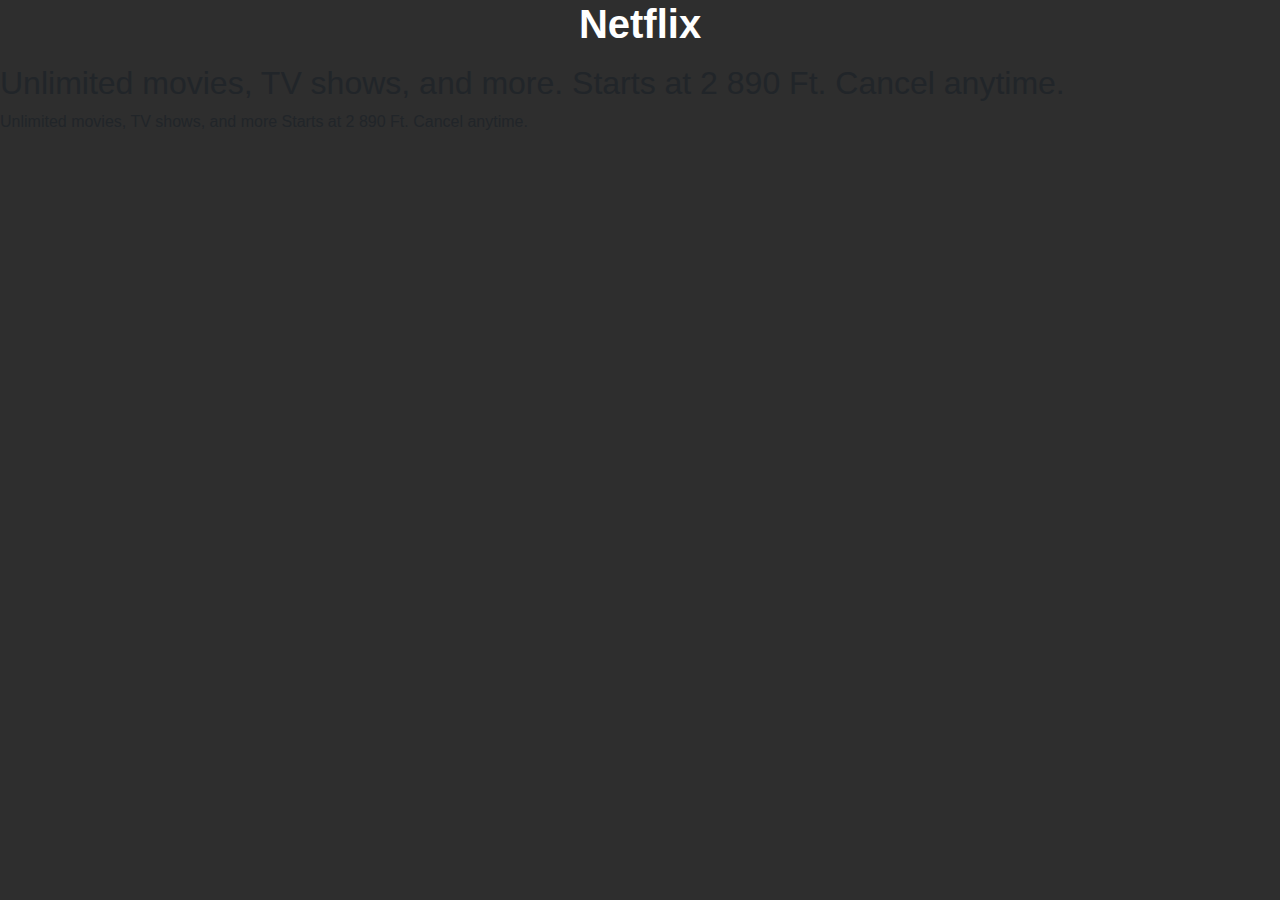
==== netflix/index.html @ 434d0cf0 "Elso ora" ====
<!DOCTYPE html>
<html lang="en">
<head>
    <meta charset="UTF-8">
    <meta name="viewport" content="width=device-width, initial-scale=1.0">
    <link rel="stylesheet" href="https://cdn.jsdelivr.net/npm/bootstrap@4.3.1/dist/css/bootstrap.min.css" integrity="sha384-ggOyR0iXCbMQv3Xipma34MD+dH/1fQ784/j6cY/iJTQUOhcWr7x9JvoRxT2MZw1T" crossorigin="anonymous">
    <link rel="stylesheet" href="netflix.css">
    <title>Netflix Bemutatás</title>
</head>
<body>
    <h1>
        <b>Netflix</b>
    </h1>
    <p>
    <h2>
        Unlimited movies, TV shows, and more. Starts at 2 890 Ft. Cancel anytime.
    </h2>
        Unlimited movies, TV shows, and more
        Starts at 2 890 Ft. Cancel anytime.
    </p>
</body>
</html>
---- netflix/netflix.css ----
body{
    background-color: #2e2e2e;
}

h1{
    color: white;
    text-align: center;
}
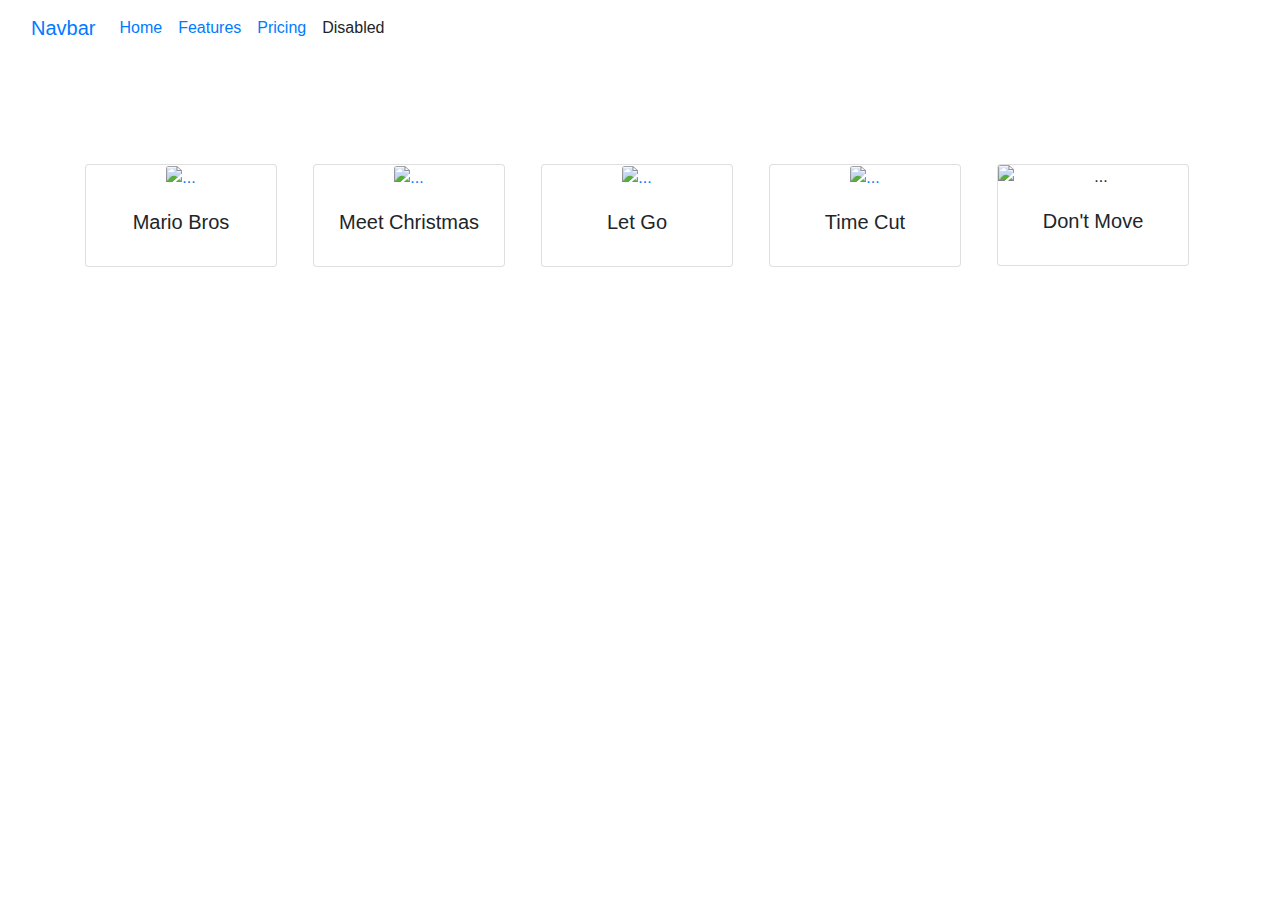
==== commit 2ea7a1e2: "ccc" ====
--- a/netflix/index.html
+++ b/netflix/index.html
@@ -8,15 +8,84 @@
     <title>Netflix Bemutatás</title>
 </head>
 <body>
-    <h1>
-        <b>Netflix</b>
-    </h1>
-    <p>
+    <nav class="navbar navbar-expand-lg bg-body-tertiary">
+        <div class="container-fluid">
+          <a class="navbar-brand" href="#">Navbar</a>
+          <button class="navbar-toggler" type="button" data-bs-toggle="collapse" data-bs-target="#navbarNav" aria-controls="navbarNav" aria-expanded="false" aria-label="Toggle navigation">
+            <span class="navbar-toggler-icon"></span>
+          </button>
+          <div class="collapse navbar-collapse" id="navbarNav">
+            <ul class="navbar-nav">
+              <li class="nav-item">
+                <a class="nav-link active" aria-current="page" href="#">Home</a>
+              </li>
+              <li class="nav-item">
+                <a class="nav-link" href="#">Features</a>
+              </li>
+              <li class="nav-item">
+                <a class="nav-link" href="#">Pricing</a>
+              </li>
+              <li class="nav-item">
+                <a class="nav-link disabled" aria-disabled="true">Disabled</a>
+              </li>
+            </ul>
+          </div>
+        </div>
+      </nav>
     <h2>
-        Unlimited movies, TV shows, and more. Starts at 2 890 Ft. Cancel anytime.
+        Unlimited movies, TV shows, and more.
     </h2>
-        Unlimited movies, TV shows, and more
+    <h3>
         Starts at 2 890 Ft. Cancel anytime.
-    </p>
+    </h3>
+    <p></p>
+        <div class="container text-center">
+            <div class="row">
+                <div class="col">
+                    <div class="card text-bg-primary mb-3" style="width: 12rem;">
+                    <a href="https://www.netflix.com/signup/registration?previousMode=welcome&locale=en-HU"><img src="https://occ-0-1489-1490.1.nflxso.net/dnm/api/v6/mAcAr9TxZIVbINe88xb3Teg5_OA/[base64].webp?r=63b" class="card-img-top" alt="..."></a>
+                    <div class="card-body">
+                    <h5 class="card-title">Mario Bros</h5>
+                </div>
+            </div>
+                </div>
+                <div class="col">
+                    <div class="card" style="width: 12rem;">
+                    <a href="https://www.netflix.com/signup/registration?previousMode=welcome&locale=en-HU"><img src="https://occ-0-1489-1490.1.nflxso.net/dnm/api/v6/mAcAr9TxZIVbINe88xb3Teg5_OA/[base64].webp?r=c0a" class="card-img-top" alt="..."></a>
+
+                    <div class="card-body">
+                    <h5 class="card-title">Meet Christmas</h5>
+                </div>
+            </div>
+                </div>
+                <div class="col">
+                    <div class="card" style="width: 12rem;">
+                    <a href="https://www.netflix.com/signup/registration?previousMode=welcome&locale=en-HU"><img src="https://occ-0-1489-1490.1.nflxso.net/dnm/api/v6/mAcAr9TxZIVbINe88xb3Teg5_OA/[base64].webp?r=71d" class="card-img-top" alt="..."></a>
+
+                    <div class="card-body">
+                    <h5 class="card-title">Let Go</h5>
+                </div>
+            </div>
+                </div>
+                <div class="col">
+                    <div class="card" style="width: 12rem;">
+                    <a href="https://www.netflix.com/signup/registration?previousMode=welcome&locale=en-HU"><img src="https://occ-0-1489-1490.1.nflxso.net/dnm/api/v6/mAcAr9TxZIVbINe88xb3Teg5_OA/[base64].webp?r=688" class="card-img-top" alt="..."></a>
+
+                    <div class="card-body">
+                    <h5 class="card-title">Time Cut</h5>
+                </div>
+            </div>
+                </div>
+                <div class="col">
+                    <div class="card" style="width: 12rem;">
+                    <img src="https://occ-0-1489-1490.1.nflxso.net/dnm/api/v6/mAcAr9TxZIVbINe88xb3Teg5_OA/[base64].webp?r=7e5" class="card-img-top" alt="..."></a>
+
+                    <div class="card-body">
+                    <h5 class="card-title">Don't Move</h5>
+                </div>
+            </div>
+        </div>
+    </div>
+</div>
 </body>
 </html>--- a/netflix/netflix.css
+++ b/netflix/netflix.css
@@ -1,8 +1,21 @@
 body{
-    background-color: #2e2e2e;
+    background-image: url(https://raw.githubusercontent.com/patrik238/patrik238.github.io/refs/heads/main/netflix/kep/hatter.png);
+    background-repeat: no-repeat;
+    background-size: cover;
 }
 
 h1{
     color: white;
     text-align: center;
-}+}
+
+h2, h3 {
+    text-align: center;
+    color: white;
+    padding: 3px;
+}
+
+body, html{
+    height: 100%;
+    box-sizing: border-box;
+}
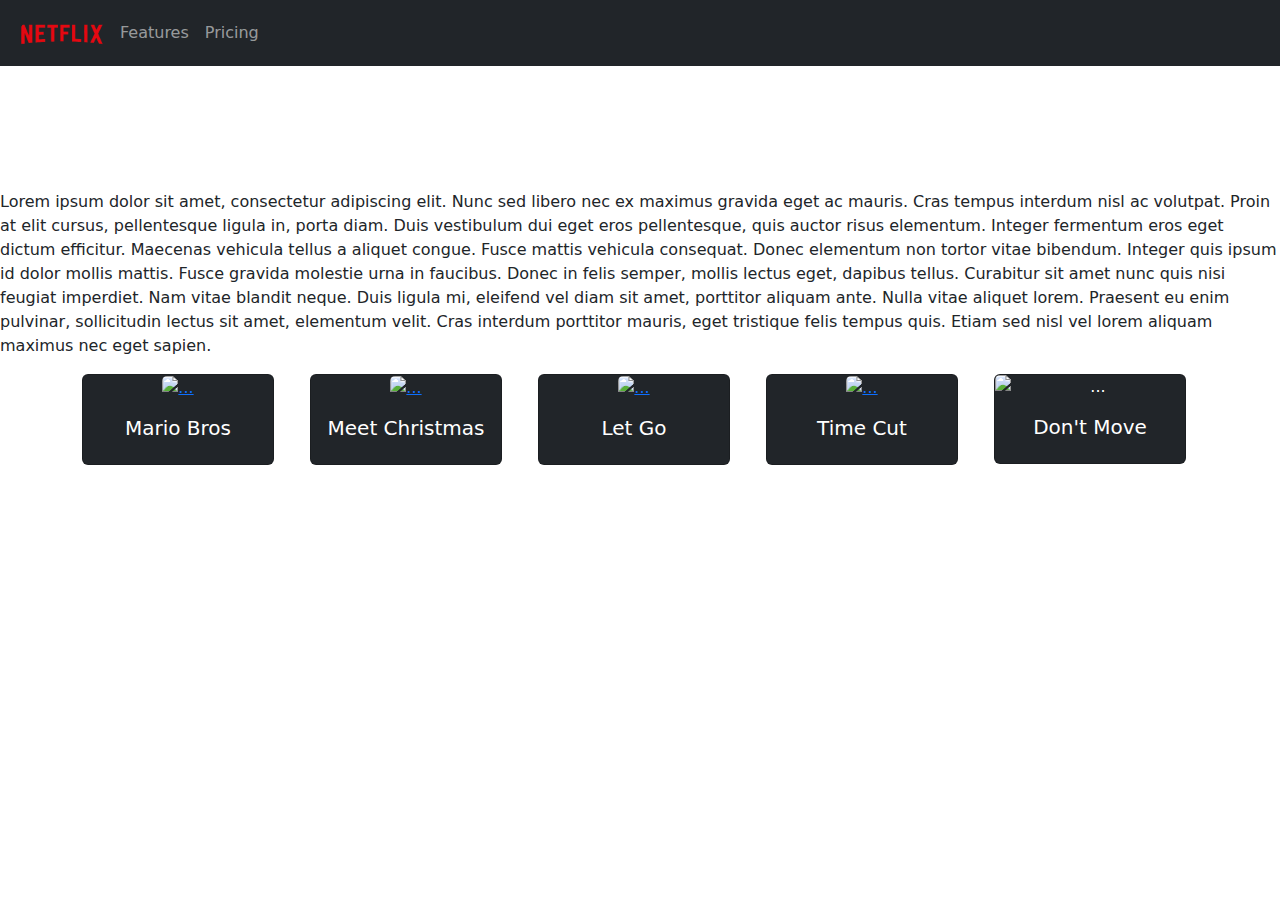
==== commit 3328af40: "cc" ====
--- a/netflix/index.html
+++ b/netflix/index.html
@@ -3,46 +3,40 @@
 <head>
     <meta charset="UTF-8">
     <meta name="viewport" content="width=device-width, initial-scale=1.0">
-    <link rel="stylesheet" href="https://cdn.jsdelivr.net/npm/bootstrap@4.3.1/dist/css/bootstrap.min.css" integrity="sha384-ggOyR0iXCbMQv3Xipma34MD+dH/1fQ784/j6cY/iJTQUOhcWr7x9JvoRxT2MZw1T" crossorigin="anonymous">
+    <link href="https://cdn.jsdelivr.net/npm/bootstrap@5.3.3/dist/css/bootstrap.min.css" rel="stylesheet" integrity="sha384-QWTKZyjpPEjISv5WaRU9OFeRpok6YctnYmDr5pNlyT2bRjXh0JMhjY6hW+ALEwIH" crossorigin="anonymous">
     <link rel="stylesheet" href="netflix.css">
     <title>Netflix Bemutatás</title>
 </head>
 <body>
-    <nav class="navbar navbar-expand-lg bg-body-tertiary">
-        <div class="container-fluid">
-          <a class="navbar-brand" href="#">Navbar</a>
-          <button class="navbar-toggler" type="button" data-bs-toggle="collapse" data-bs-target="#navbarNav" aria-controls="navbarNav" aria-expanded="false" aria-label="Toggle navigation">
-            <span class="navbar-toggler-icon"></span>
-          </button>
-          <div class="collapse navbar-collapse" id="navbarNav">
-            <ul class="navbar-nav">
-              <li class="nav-item">
-                <a class="nav-link active" aria-current="page" href="#">Home</a>
-              </li>
-              <li class="nav-item">
-                <a class="nav-link" href="#">Features</a>
-              </li>
-              <li class="nav-item">
-                <a class="nav-link" href="#">Pricing</a>
-              </li>
-              <li class="nav-item">
-                <a class="nav-link disabled" aria-disabled="true">Disabled</a>
-              </li>
-            </ul>
-          </div>
-        </div>
-      </nav>
+    <nav class="navbar navbar-expand-lg bg-dark" data-bs-theme="dark">
+    <div class="container-fluid">
+    <img src="kep/netflixlogohatter-removebg-preview.png" alt="Bootstrap" width="100" height="50">
+    <button class="navbar-toggler" type="button" data-bs-toggle="collapse" data-bs-target="#navbarNavAltMarkup" aria-controls="navbarNavAltMarkup" aria-expanded="false" aria-label="Toggle navigation">
+      <span class="navbar-toggler-icon"></span>
+    </button>
+    <div class="collapse navbar-collapse" id="navbarNavAltMarkup">
+      <div class="navbar-nav">
+        <a class="nav-link" href="#">Features</a>
+        <a class="nav-link" href="#">Pricing</a>
+      </div>
+    </div>
+  </div>
+</nav>
+    <h1>
+        Unlimited movies, TV shows, and more.
+    </h1>
     <h2>
-        Unlimited movies, TV shows, and more.
+        Starts at 2 890 Ft. Cancel anytime.
     </h2>
-    <h3>
-        Starts at 2 890 Ft. Cancel anytime.
-    </h3>
-    <p></p>
+    <p>
+        Lorem ipsum dolor sit amet, consectetur adipiscing elit. Nunc sed libero nec ex maximus gravida eget ac mauris. Cras tempus interdum nisl ac volutpat. Proin at elit cursus, pellentesque ligula in, porta diam. Duis vestibulum dui eget eros pellentesque, quis auctor risus elementum. Integer fermentum eros eget dictum efficitur. Maecenas vehicula tellus a aliquet congue. Fusce mattis vehicula consequat. Donec elementum non tortor vitae bibendum. Integer quis ipsum id dolor mollis mattis. Fusce gravida molestie urna in faucibus.
+
+Donec in felis semper, mollis lectus eget, dapibus tellus. Curabitur sit amet nunc quis nisi feugiat imperdiet. Nam vitae blandit neque. Duis ligula mi, eleifend vel diam sit amet, porttitor aliquam ante. Nulla vitae aliquet lorem. Praesent eu enim pulvinar, sollicitudin lectus sit amet, elementum velit. Cras interdum porttitor mauris, eget tristique felis tempus quis. Etiam sed nisl vel lorem aliquam maximus nec eget sapien.
+    </p>
         <div class="container text-center">
             <div class="row">
                 <div class="col">
-                    <div class="card text-bg-primary mb-3" style="width: 12rem;">
+                    <div class="card text-bg-dark mb-3" style="width: 12rem;">
                     <a href="https://www.netflix.com/signup/registration?previousMode=welcome&locale=en-HU"><img src="https://occ-0-1489-1490.1.nflxso.net/dnm/api/v6/mAcAr9TxZIVbINe88xb3Teg5_OA/[base64].webp?r=63b" class="card-img-top" alt="..."></a>
                     <div class="card-body">
                     <h5 class="card-title">Mario Bros</h5>
@@ -50,7 +44,7 @@
             </div>
                 </div>
                 <div class="col">
-                    <div class="card" style="width: 12rem;">
+                    <div class="card text-bg-dark mb-3" style="width: 12rem;">
                     <a href="https://www.netflix.com/signup/registration?previousMode=welcome&locale=en-HU"><img src="https://occ-0-1489-1490.1.nflxso.net/dnm/api/v6/mAcAr9TxZIVbINe88xb3Teg5_OA/[base64].webp?r=c0a" class="card-img-top" alt="..."></a>
 
                     <div class="card-body">
@@ -59,7 +53,7 @@
             </div>
                 </div>
                 <div class="col">
-                    <div class="card" style="width: 12rem;">
+                    <div class="card text-bg-dark mb-3" style="width: 12rem;">
                     <a href="https://www.netflix.com/signup/registration?previousMode=welcome&locale=en-HU"><img src="https://occ-0-1489-1490.1.nflxso.net/dnm/api/v6/mAcAr9TxZIVbINe88xb3Teg5_OA/[base64].webp?r=71d" class="card-img-top" alt="..."></a>
 
                     <div class="card-body">
@@ -68,7 +62,7 @@
             </div>
                 </div>
                 <div class="col">
-                    <div class="card" style="width: 12rem;">
+                    <div class="card text-bg-dark mb-3" style="width: 12rem;">
                     <a href="https://www.netflix.com/signup/registration?previousMode=welcome&locale=en-HU"><img src="https://occ-0-1489-1490.1.nflxso.net/dnm/api/v6/mAcAr9TxZIVbINe88xb3Teg5_OA/[base64].webp?r=688" class="card-img-top" alt="..."></a>
 
                     <div class="card-body">
@@ -77,7 +71,7 @@
             </div>
                 </div>
                 <div class="col">
-                    <div class="card" style="width: 12rem;">
+                    <div class="card text-bg-dark mb-3" style="width: 12rem;">
                     <img src="https://occ-0-1489-1490.1.nflxso.net/dnm/api/v6/mAcAr9TxZIVbINe88xb3Teg5_OA/[base64].webp?r=7e5" class="card-img-top" alt="..."></a>
 
                     <div class="card-body">
@@ -87,5 +81,6 @@
         </div>
     </div>
 </div>
+<script src="https://cdn.jsdelivr.net/npm/bootstrap@5.3.3/dist/js/bootstrap.bundle.min.js" integrity="sha384-YvpcrYf0tY3lHB60NNkmXc5s9fDVZLESaAA55NDzOxhy9GkcIdslK1eN7N6jIeHz" crossorigin="anonymous"></script>
 </body>
 </html>--- a/netflix/netflix.css
+++ b/netflix/netflix.css
@@ -9,7 +9,7 @@
     text-align: center;
 }
 
-h2, h3 {
+h1, h2 {
     text-align: center;
     color: white;
     padding: 3px;
@@ -19,3 +19,7 @@
     height: 100%;
     box-sizing: border-box;
 }
+
+.navbar{
+    margin-bottom: 10px;
+}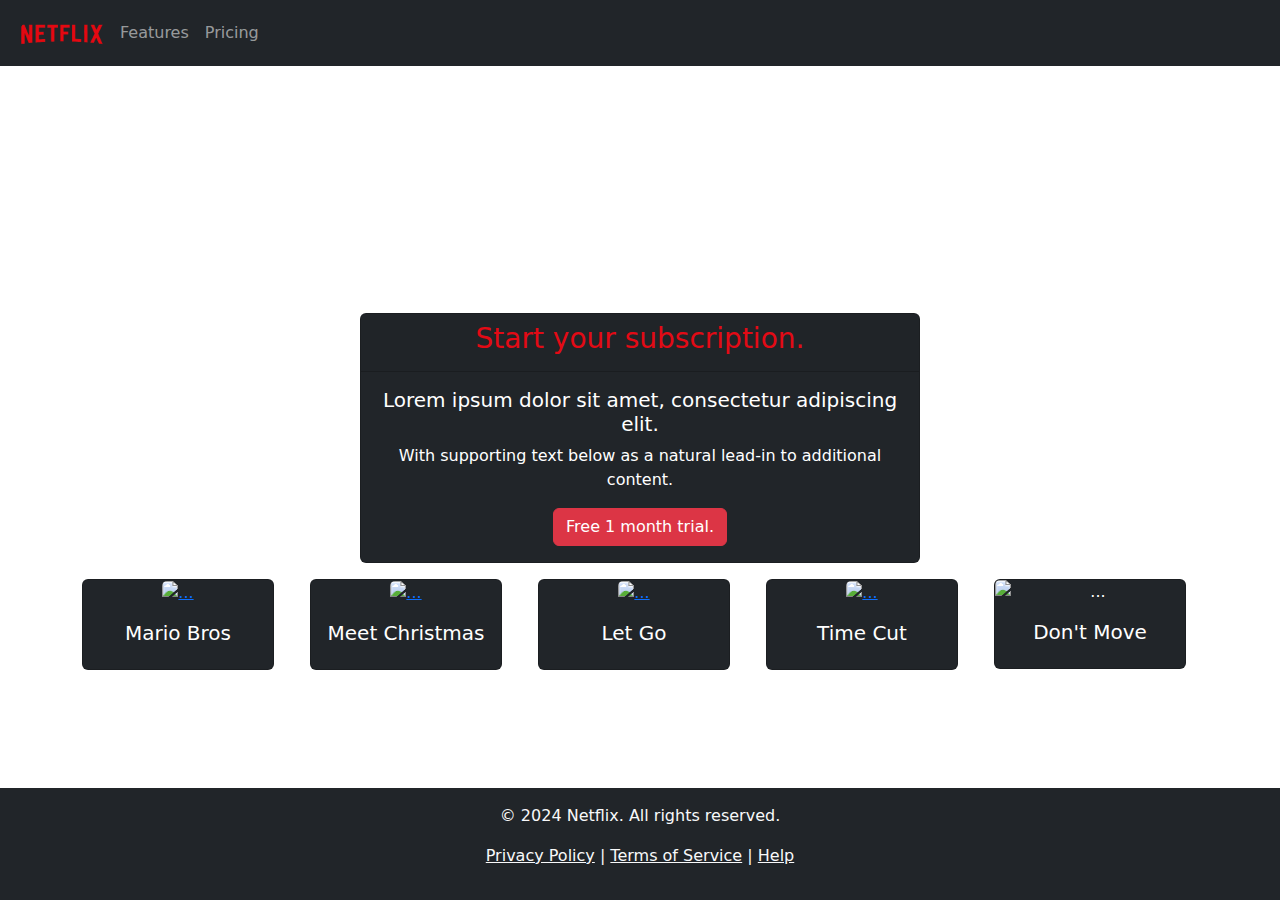
==== commit 10bd5d26: "ccc" ====
--- a/netflix/index.html
+++ b/netflix/index.html
@@ -6,6 +6,7 @@
     <link href="https://cdn.jsdelivr.net/npm/bootstrap@5.3.3/dist/css/bootstrap.min.css" rel="stylesheet" integrity="sha384-QWTKZyjpPEjISv5WaRU9OFeRpok6YctnYmDr5pNlyT2bRjXh0JMhjY6hW+ALEwIH" crossorigin="anonymous">
     <link rel="stylesheet" href="netflix.css">
     <title>Netflix Bemutatás</title>
+    <link rel="shortcut icon" href="https://assets.nflxext.com/us/ffe/siteui/common/icons/nficon2023.ico">
 </head>
 <body>
     <nav class="navbar navbar-expand-lg bg-dark" data-bs-theme="dark">
@@ -28,11 +29,16 @@
     <h2>
         Starts at 2 890 Ft. Cancel anytime.
     </h2>
-    <p>
-        Lorem ipsum dolor sit amet, consectetur adipiscing elit. Nunc sed libero nec ex maximus gravida eget ac mauris. Cras tempus interdum nisl ac volutpat. Proin at elit cursus, pellentesque ligula in, porta diam. Duis vestibulum dui eget eros pellentesque, quis auctor risus elementum. Integer fermentum eros eget dictum efficitur. Maecenas vehicula tellus a aliquet congue. Fusce mattis vehicula consequat. Donec elementum non tortor vitae bibendum. Integer quis ipsum id dolor mollis mattis. Fusce gravida molestie urna in faucibus.
-
-Donec in felis semper, mollis lectus eget, dapibus tellus. Curabitur sit amet nunc quis nisi feugiat imperdiet. Nam vitae blandit neque. Duis ligula mi, eleifend vel diam sit amet, porttitor aliquam ante. Nulla vitae aliquet lorem. Praesent eu enim pulvinar, sollicitudin lectus sit amet, elementum velit. Cras interdum porttitor mauris, eget tristique felis tempus quis. Etiam sed nisl vel lorem aliquam maximus nec eget sapien.
-    </p>
+    <div class="card text-center card text-bg-dark mb-3" style="max-width: 35rem; margin:auto;">
+        <div class="card-header">
+          <h3 id="subscription">Start your subscription.</h1>
+        </div>
+        <div class="card-body">
+          <h5 class="card-title">Lorem ipsum dolor sit amet, consectetur adipiscing elit.</h5>
+          <p class="card-text">With supporting text below as a natural lead-in to additional content.</p>
+          <a href="#" class="btn btn-danger">Free 1 month trial.</a>
+        </div>
+      </div>
         <div class="container text-center">
             <div class="row">
                 <div class="col">
@@ -81,6 +87,14 @@
         </div>
     </div>
 </div>
+<footer class="bg-dark text-light text-center py-3">
+    <p class="footer-text">© 2024 Netflix. All rights reserved.</p>
+    <p class="footer-links">
+        <a href="#" class="text-light">Privacy Policy</a> |
+        <a href="#" class="text-light">Terms of Service</a> |
+        <a href="#" class="text-light">Help</a>
+    </p>
+</footer>
 <script src="https://cdn.jsdelivr.net/npm/bootstrap@5.3.3/dist/js/bootstrap.bundle.min.js" integrity="sha384-YvpcrYf0tY3lHB60NNkmXc5s9fDVZLESaAA55NDzOxhy9GkcIdslK1eN7N6jIeHz" crossorigin="anonymous"></script>
 </body>
 </html>--- a/netflix/netflix.css
+++ b/netflix/netflix.css
@@ -12,7 +12,7 @@
 h1, h2 {
     text-align: center;
     color: white;
-    padding: 3px;
+    padding: 8px;
 }
 
 body, html{
@@ -22,4 +22,24 @@
 
 .navbar{
     margin-bottom: 10px;
-}+}
+
+
+#subscription{
+    color:#e30a15;
+}
+
+html, body {
+    height: 100%;
+    margin: 0; 
+    display: flex;
+    flex-direction: column;
+}
+
+.main-content {
+    flex: 1; 
+}
+
+footer {
+    margin-top: auto; 
+}
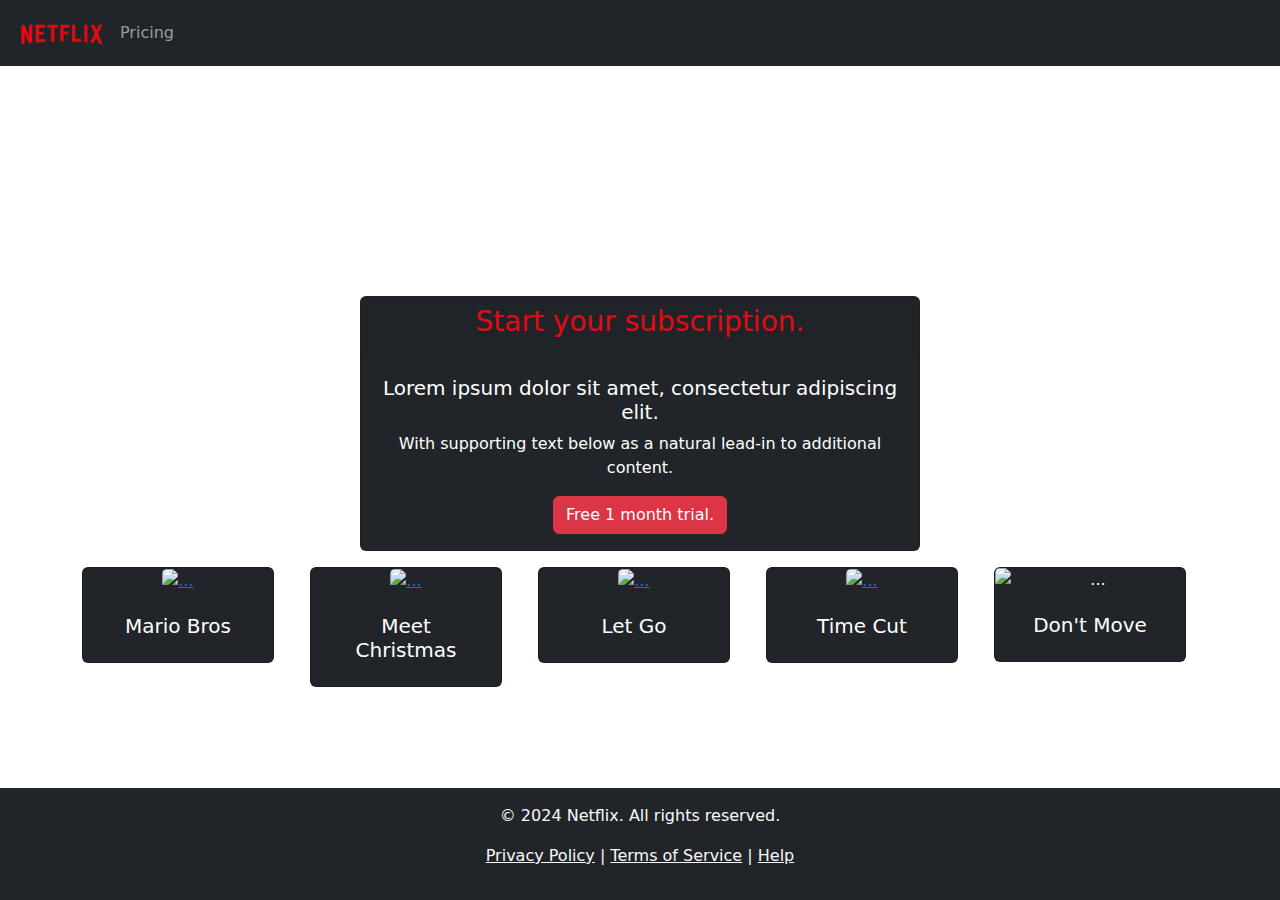
==== commit c37cae3e: "cool" ====
--- a/netflix/index.html
+++ b/netflix/index.html
@@ -11,14 +11,13 @@
 <body>
     <nav class="navbar navbar-expand-lg bg-dark" data-bs-theme="dark">
     <div class="container-fluid">
-    <img src="kep/netflixlogohatter-removebg-preview.png" alt="Bootstrap" width="100" height="50">
+    <a href="index.html"><img src="kep/netflixlogohatter-removebg-preview.png" alt="Bootstrap" width="100" height="50">
     <button class="navbar-toggler" type="button" data-bs-toggle="collapse" data-bs-target="#navbarNavAltMarkup" aria-controls="navbarNavAltMarkup" aria-expanded="false" aria-label="Toggle navigation">
       <span class="navbar-toggler-icon"></span>
     </button>
     <div class="collapse navbar-collapse" id="navbarNavAltMarkup">
       <div class="navbar-nav">
-        <a class="nav-link" href="#">Features</a>
-        <a class="nav-link" href="#">Pricing</a>
+        <a class="nav-link" href="prices.html">Pricing</a>
       </div>
     </div>
   </div>
--- a/netflix/netflix.css
+++ b/netflix/netflix.css
@@ -43,3 +43,11 @@
 footer {
     margin-top: auto; 
 }
+
+.prices{
+    color:#e30a15;
+}
+
+li, h5{
+    margin: 5px;
+}